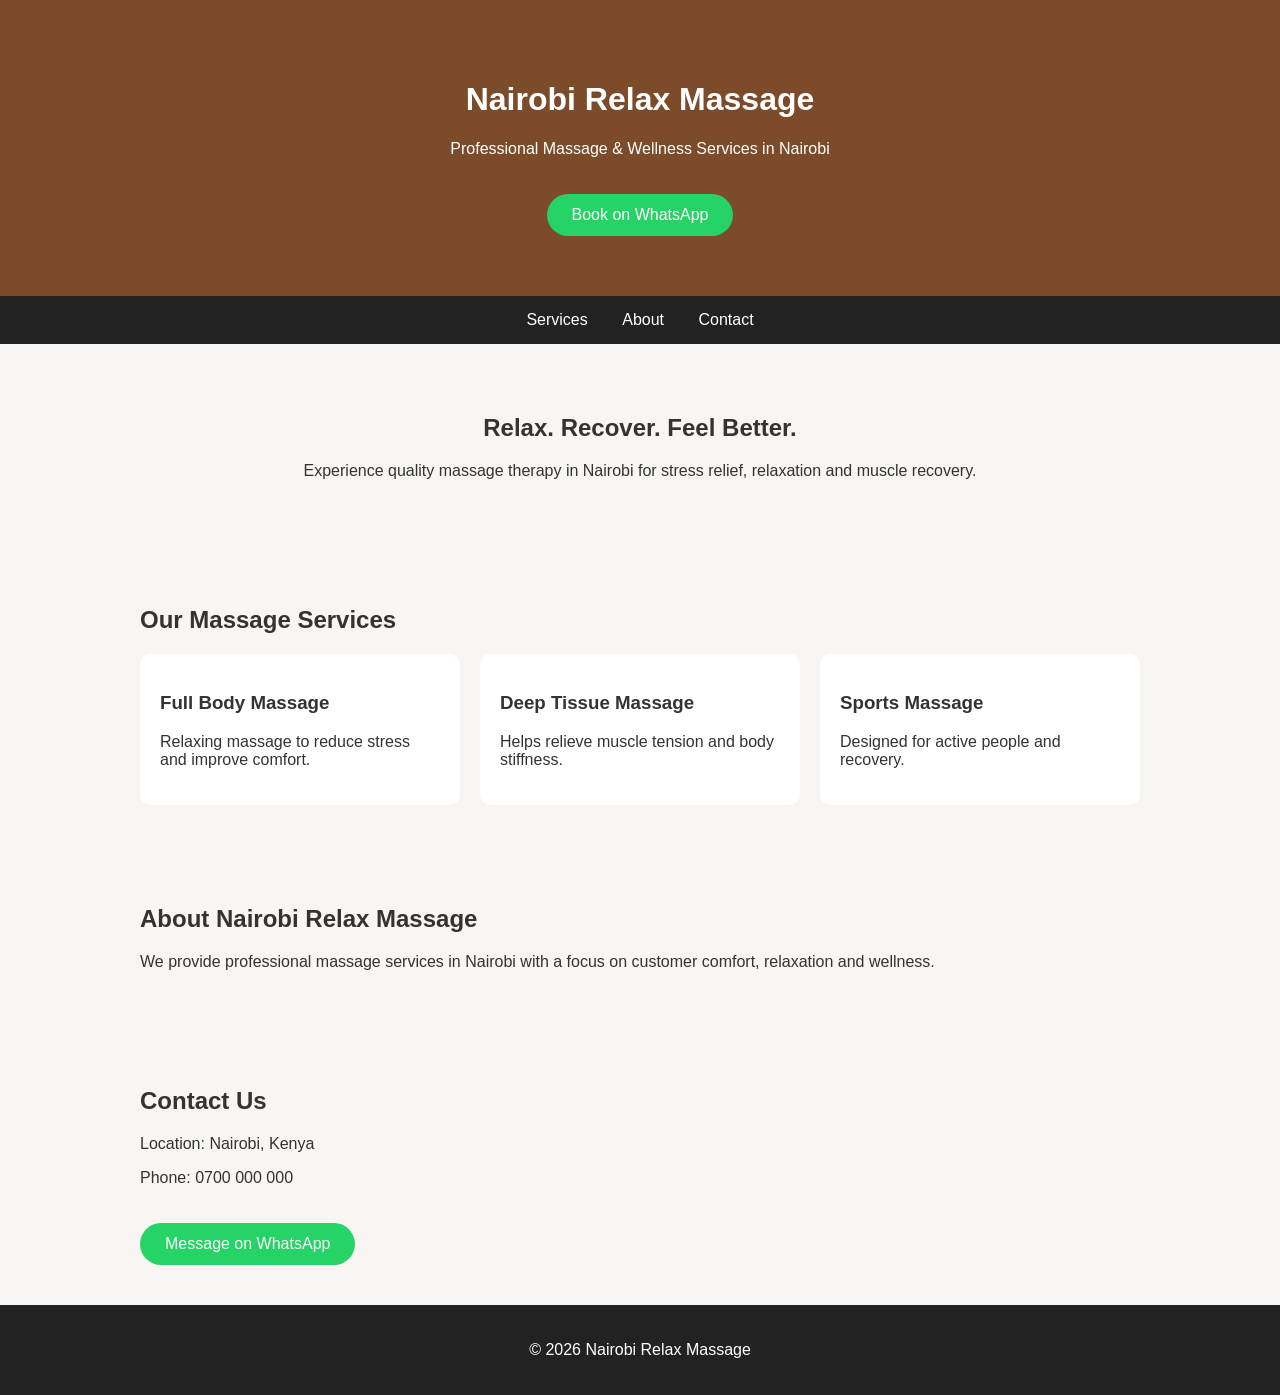
==== index.html @ d5d6ccf0 "Add files via upload" ====
<!DOCTYPE html>
<html lang="en">

<head>

<meta charset="UTF-8">

<meta name="viewport" content="width=device-width, initial-scale=1.0">


<title>
Best Massage Services in Nairobi | Nairobi Relax Massage
</title>


<meta name="description" content="
Professional massage services in Nairobi offering relaxation massage,
deep tissue massage and wellness treatments.
">


<meta name="keywords" content="
massage Nairobi,
body massage Nairobi,
relaxation massage Kenya,
wellness spa Nairobi
">


<link rel="stylesheet" href="style.css">


</head>


<body>


<header>

<h1>Nairobi Relax Massage</h1>

<p>
Professional Massage & Wellness Services in Nairobi
</p>


<a class="button" href="https://wa.me/254700000000">
Book on WhatsApp
</a>


</header>




<nav>

<a href="#services">Services</a>

<a href="#about">About</a>

<a href="#contact">Contact</a>


</nav>





<section class="hero">


<h2>
Relax. Recover. Feel Better.
</h2>


<p>

Experience quality massage therapy in Nairobi
for stress relief, relaxation and muscle recovery.

</p>


</section>





<section id="services">


<h2>Our Massage Services</h2>


<div class="cards">


<div>

<h3>Full Body Massage</h3>

<p>
Relaxing massage to reduce stress and improve comfort.
</p>

</div>



<div>

<h3>Deep Tissue Massage</h3>

<p>
Helps relieve muscle tension and body stiffness.
</p>

</div>




<div>

<h3>Sports Massage</h3>

<p>
Designed for active people and recovery.
</p>

</div>



</div>


</section>





<section id="about">


<h2>About Nairobi Relax Massage</h2>


<p>

We provide professional massage services in Nairobi
with a focus on customer comfort, relaxation and wellness.

</p>


</section>






<section id="contact">


<h2>Contact Us</h2>


<p>
Location: Nairobi, Kenya
</p>


<p>
Phone: 0700 000 000
</p>



<a class="button"
href="https://wa.me/254700000000">

Message on WhatsApp

</a>



</section>





<footer>

<p>
© 2026 Nairobi Relax Massage
</p>


</footer>


</body>

</html>
---- style.css ----
body {

font-family: Arial, sans-serif;

margin:0;

background:#f8f5f2;

color:#333;

}



header {

background:#7b4b2a;

color:white;

text-align:center;

padding:60px 20px;

}



.button {


display:inline-block;

background:#25D366;

color:white;

padding:12px 25px;

border-radius:25px;

text-decoration:none;

margin-top:20px;


}



nav {


background:#222;

padding:15px;

text-align:center;


}



nav a {


color:white;

margin:15px;

text-decoration:none;


}



.hero {


text-align:center;

padding:50px 20px;


}



section {


max-width:1000px;

margin:auto;

padding:40px 20px;


}



.cards {


display:flex;

gap:20px;

flex-wrap:wrap;


}



.cards div {


background:white;

padding:20px;

border-radius:10px;

flex:1;


}



footer {


background:#222;

color:white;

text-align:center;

padding:20px;


}
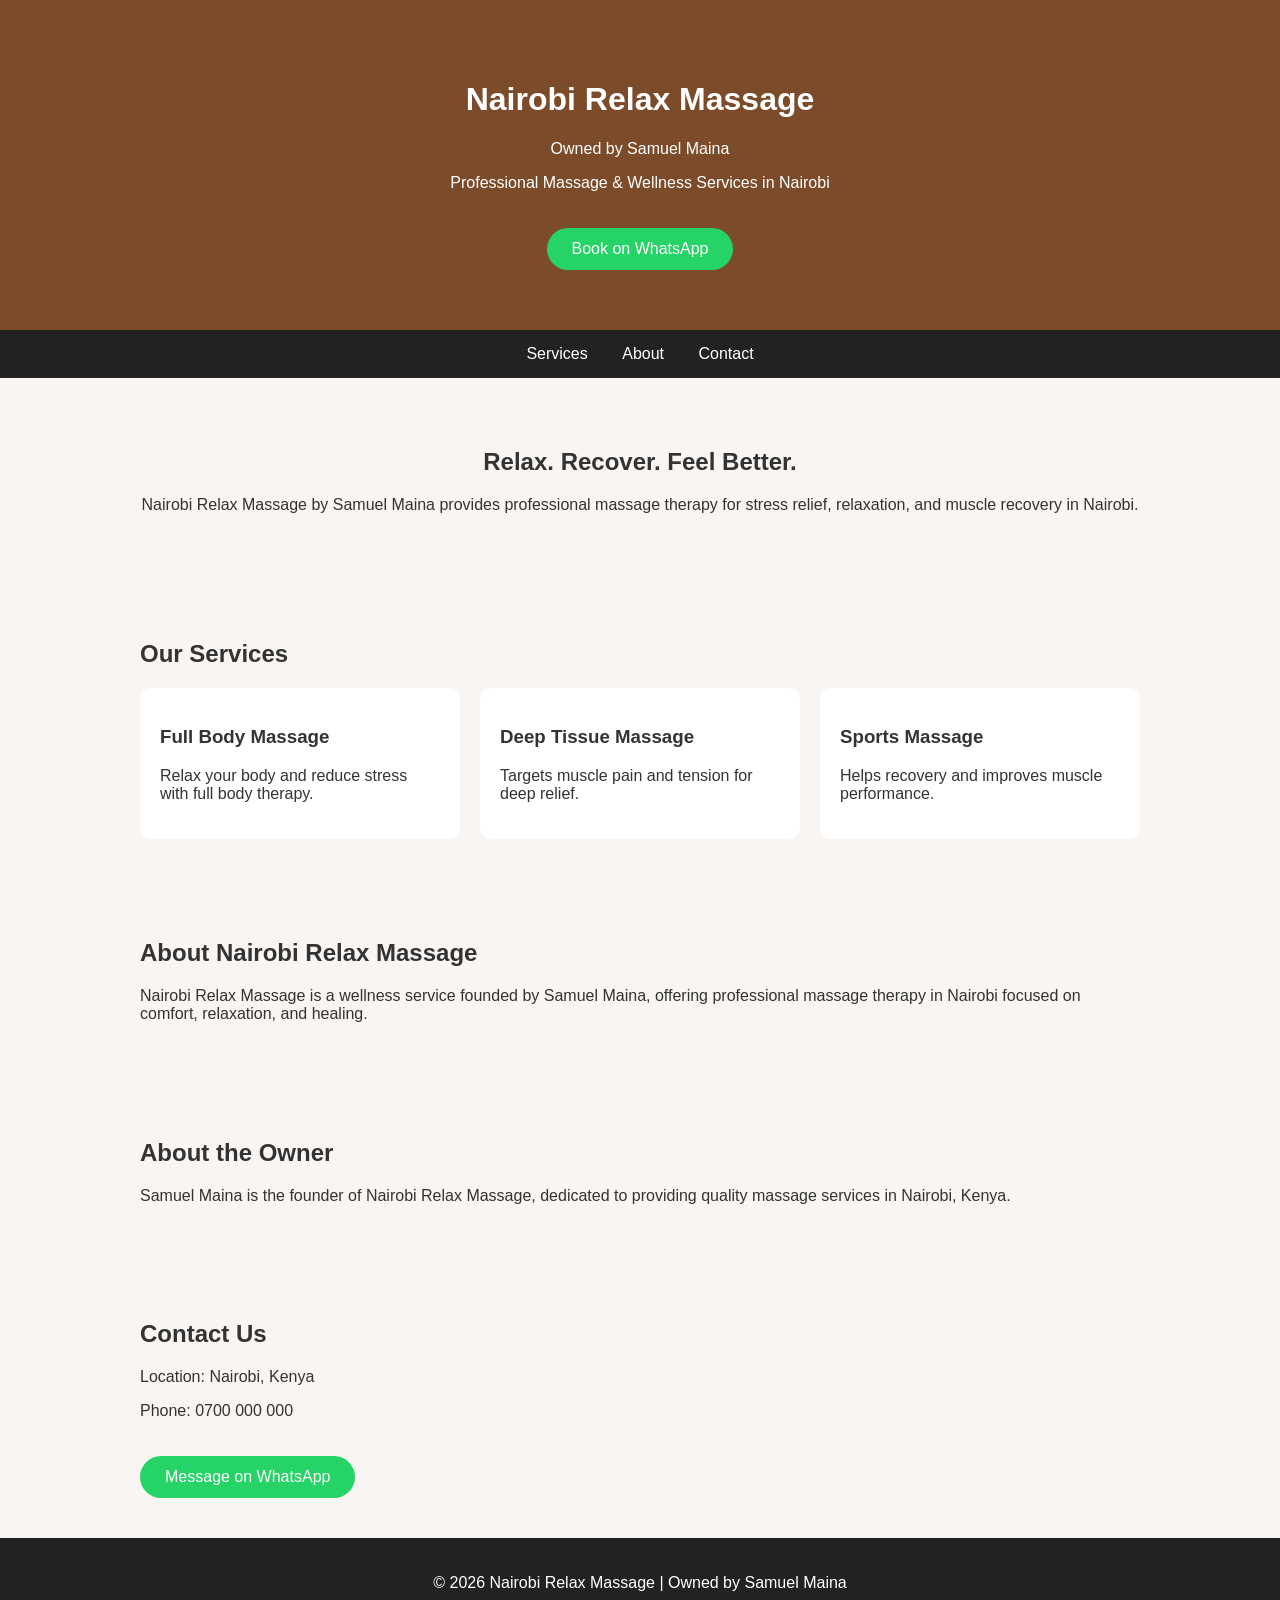
==== commit 9825dcea: "Update index.html" ====
--- a/index.html
+++ b/index.html
@@ -4,212 +4,117 @@
 <head>
 
 <meta charset="UTF-8">
-
 <meta name="viewport" content="width=device-width, initial-scale=1.0">
 
+<title>Nairobi Relax Massage by Samuel Maina | Massage Services in Nairobi</title>
 
-<title>
-Best Massage Services in Nairobi | Nairobi Relax Massage
-</title>
+<meta name="description" content="Nairobi Relax Massage by Samuel Maina offers professional massage services in Nairobi including relaxation massage, deep tissue massage and wellness treatments.">
 
-
-<meta name="description" content="
-Professional massage services in Nairobi offering relaxation massage,
-deep tissue massage and wellness treatments.
-">
-
-
-<meta name="keywords" content="
-massage Nairobi,
-body massage Nairobi,
-relaxation massage Kenya,
-wellness spa Nairobi
-">
-
+<meta name="keywords" content="massage Nairobi, body massage Nairobi, relaxation massage Kenya, deep tissue massage Nairobi, Samuel Maina massage">
 
 <link rel="stylesheet" href="style.css">
 
-
 </head>
 
-
 <body>
-
 
 <header>
 
 <h1>Nairobi Relax Massage</h1>
+<p>Owned by Samuel Maina</p>
 
-<p>
-Professional Massage & Wellness Services in Nairobi
-</p>
+<p>Professional Massage & Wellness Services in Nairobi</p>
 
-
-<a class="button" href="https://wa.me/254700000000">
+<a class="button" href="https://wa.me/254700000000" target="_blank">
 Book on WhatsApp
 </a>
 
-
 </header>
 
-
-
-
 <nav>
-
 <a href="#services">Services</a>
-
 <a href="#about">About</a>
-
 <a href="#contact">Contact</a>
-
-
 </nav>
-
-
-
-
 
 <section class="hero">
 
-
-<h2>
-Relax. Recover. Feel Better.
-</h2>
-
+<h2>Relax. Recover. Feel Better.</h2>
 
 <p>
-
-Experience quality massage therapy in Nairobi
-for stress relief, relaxation and muscle recovery.
-
+Nairobi Relax Massage by Samuel Maina provides professional massage therapy
+for stress relief, relaxation, and muscle recovery in Nairobi.
 </p>
-
 
 </section>
 
-
-
-
-
 <section id="services">
 
-
-<h2>Our Massage Services</h2>
-
+<h2>Our Services</h2>
 
 <div class="cards">
 
+<div>
+<h3>Full Body Massage</h3>
+<p>Relax your body and reduce stress with full body therapy.</p>
+</div>
 
 <div>
+<h3>Deep Tissue Massage</h3>
+<p>Targets muscle pain and tension for deep relief.</p>
+</div>
 
-<h3>Full Body Massage</h3>
-
-<p>
-Relaxing massage to reduce stress and improve comfort.
-</p>
+<div>
+<h3>Sports Massage</h3>
+<p>Helps recovery and improves muscle performance.</p>
+</div>
 
 </div>
 
+</section>
 
+<section id="about">
 
-<div>
-
-<h3>Deep Tissue Massage</h3>
+<h2>About Nairobi Relax Massage</h2>
 
 <p>
-Helps relieve muscle tension and body stiffness.
+Nairobi Relax Massage is a wellness service founded by Samuel Maina,
+offering professional massage therapy in Nairobi focused on comfort,
+relaxation, and healing.
 </p>
-
-</div>
-
-
-
-
-<div>
-
-<h3>Sports Massage</h3>
-
-<p>
-Designed for active people and recovery.
-</p>
-
-</div>
-
-
-
-</div>
-
 
 </section>
 
+<section>
 
-
-
-
-<section id="about">
-
-
-<h2>About Nairobi Relax Massage</h2>
-
+<h2>About the Owner</h2>
 
 <p>
-
-We provide professional massage services in Nairobi
-with a focus on customer comfort, relaxation and wellness.
-
+Samuel Maina is the founder of Nairobi Relax Massage, dedicated to providing
+quality massage services in Nairobi, Kenya.
 </p>
-
 
 </section>
 
-
-
-
-
-
 <section id="contact">
-
 
 <h2>Contact Us</h2>
 
+<p>Location: Nairobi, Kenya</p>
+<p>Phone: 0700 000 000</p>
 
-<p>
-Location: Nairobi, Kenya
-</p>
-
-
-<p>
-Phone: 0700 000 000
-</p>
-
-
-
-<a class="button"
-href="https://wa.me/254700000000">
-
+<a class="button" href="https://wa.me/254700000000" target="_blank">
 Message on WhatsApp
-
 </a>
-
-
 
 </section>
 
-
-
-
-
 <footer>
 
-<p>
-© 2026 Nairobi Relax Massage
-</p>
-
+<p>© 2026 Nairobi Relax Massage | Owned by Samuel Maina</p>
 
 </footer>
 
-
 </body>
 
-</html>+</html>
